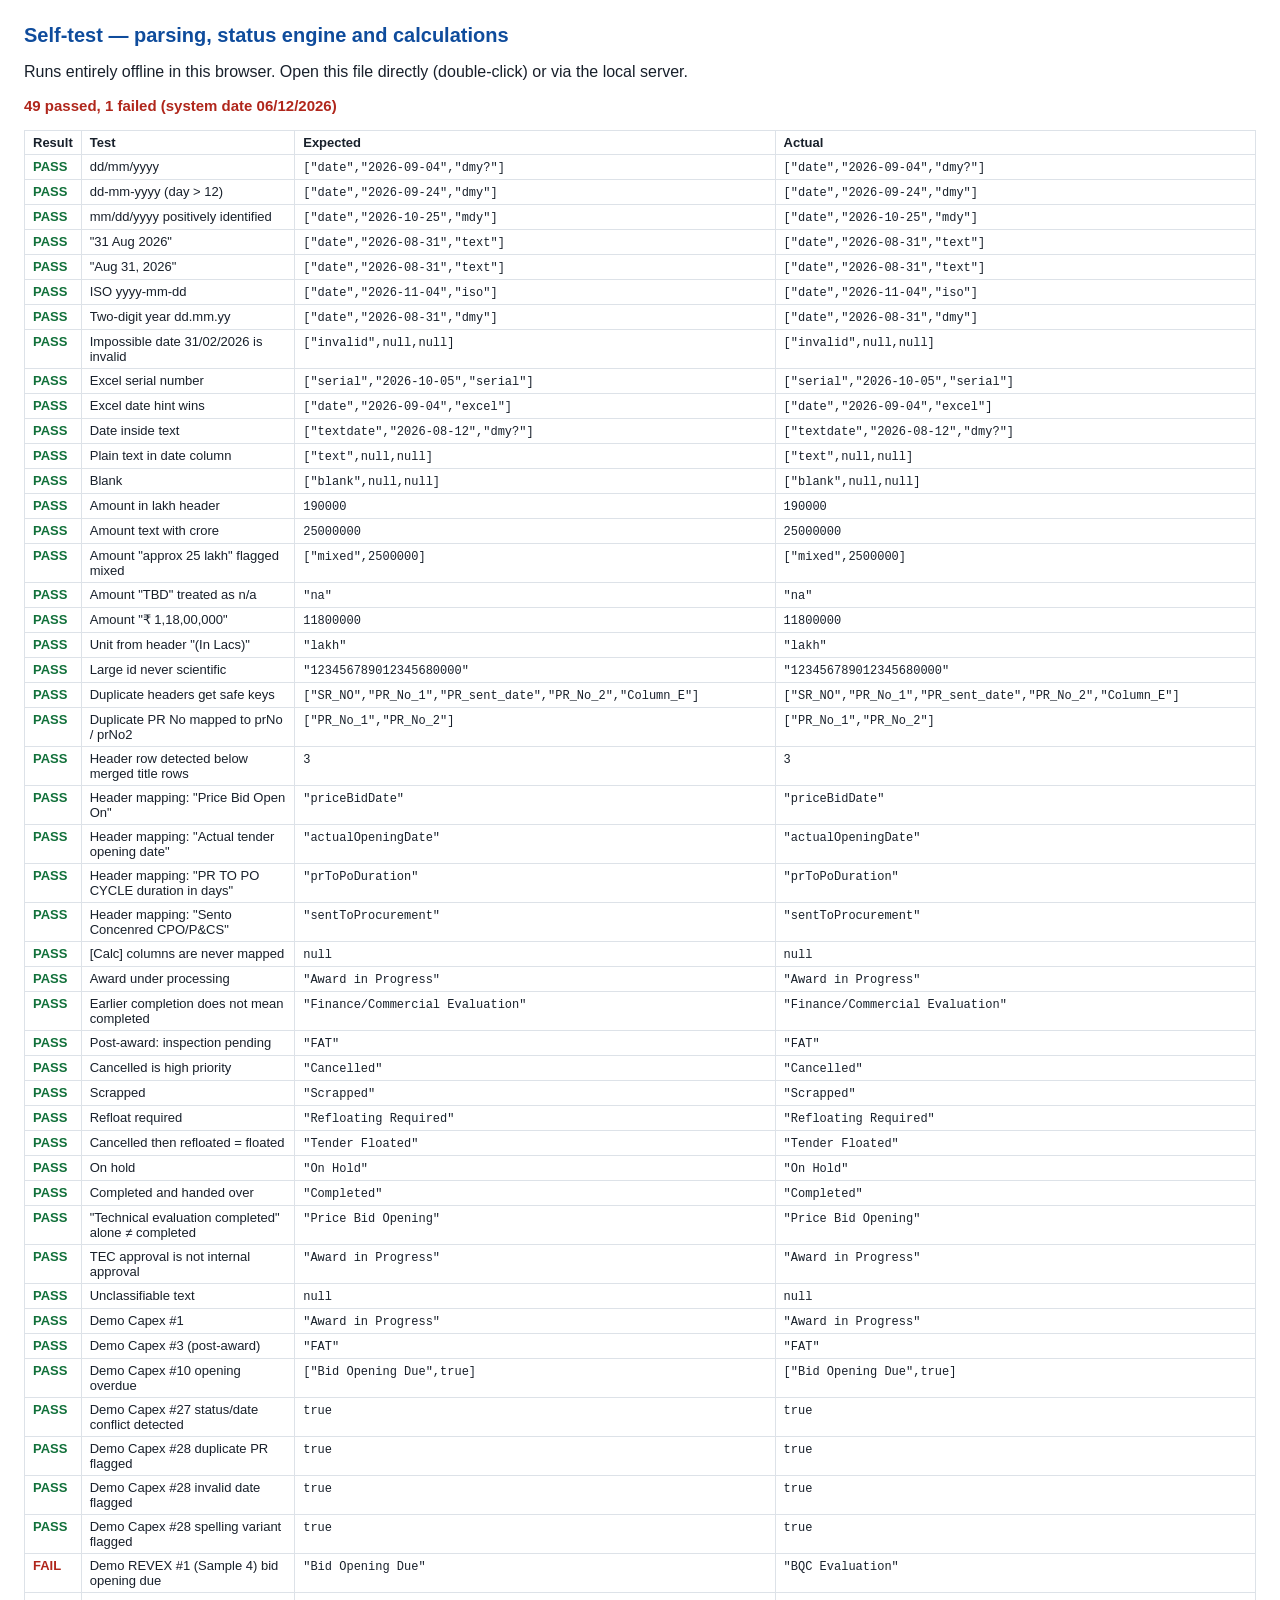
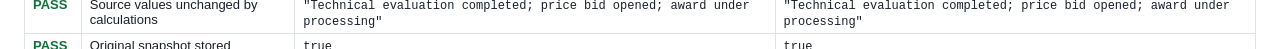
==== tests/self-test.html @ 37d15feb "Add offline Tender Monitoring Dashboard Client-side dashboard for monitoring CAPEX/REVEX tendering, " ====
<!DOCTYPE html>
<html lang="en">
<head>
  <meta charset="utf-8">
  <meta http-equiv="Content-Security-Policy" content="default-src 'self' file:; script-src 'self' file:; style-src 'self' file: 'unsafe-inline'; connect-src 'none'; object-src 'none'">
  <title>Tender Monitoring Dashboard — Self-test</title>
  <style>
    body { font-family: "Segoe UI", -apple-system, BlinkMacSystemFont, Arial, sans-serif; margin: 24px; color: #18202b; }
    h1 { font-size: 20px; color: #0f4c9c; }
    .sum { font-size: 15px; margin: 10px 0 16px; font-weight: 600; }
    table { border-collapse: collapse; width: 100%; font-size: 13px; }
    td, th { border: 1px solid #dde2e8; padding: 4px 8px; text-align: left; vertical-align: top; }
    .pass { color: #11703a; font-weight: 700; } .fail { color: #b0261b; font-weight: 700; }
    code { font-size: 12px; }
  </style>
</head>
<body>
  <h1>Self-test — parsing, status engine and calculations</h1>
  <p>Runs entirely offline in this browser. Open this file directly (double-click) or via the local server.</p>
  <div class="sum" id="sum">Running…</div>
  <table><thead><tr><th>Result</th><th>Test</th><th>Expected</th><th>Actual</th></tr></thead><tbody id="out"></tbody></table>
  <script src="../lib/xlsx.full.min.js"></script>
  <script src="../js/utils.js"></script>
  <script src="../js/icons.js"></script>
  <script src="../js/storage.js"></script>
  <script src="../js/data-normaliser.js"></script>
  <script src="../js/calculations.js"></script>
  <script src="../js/sample-data.js"></script>
  <script src="../js/audit-log.js"></script>
  <script src="../js/data-loader.js"></script>
  <script src="self-test.js"></script>
</body>
</html>
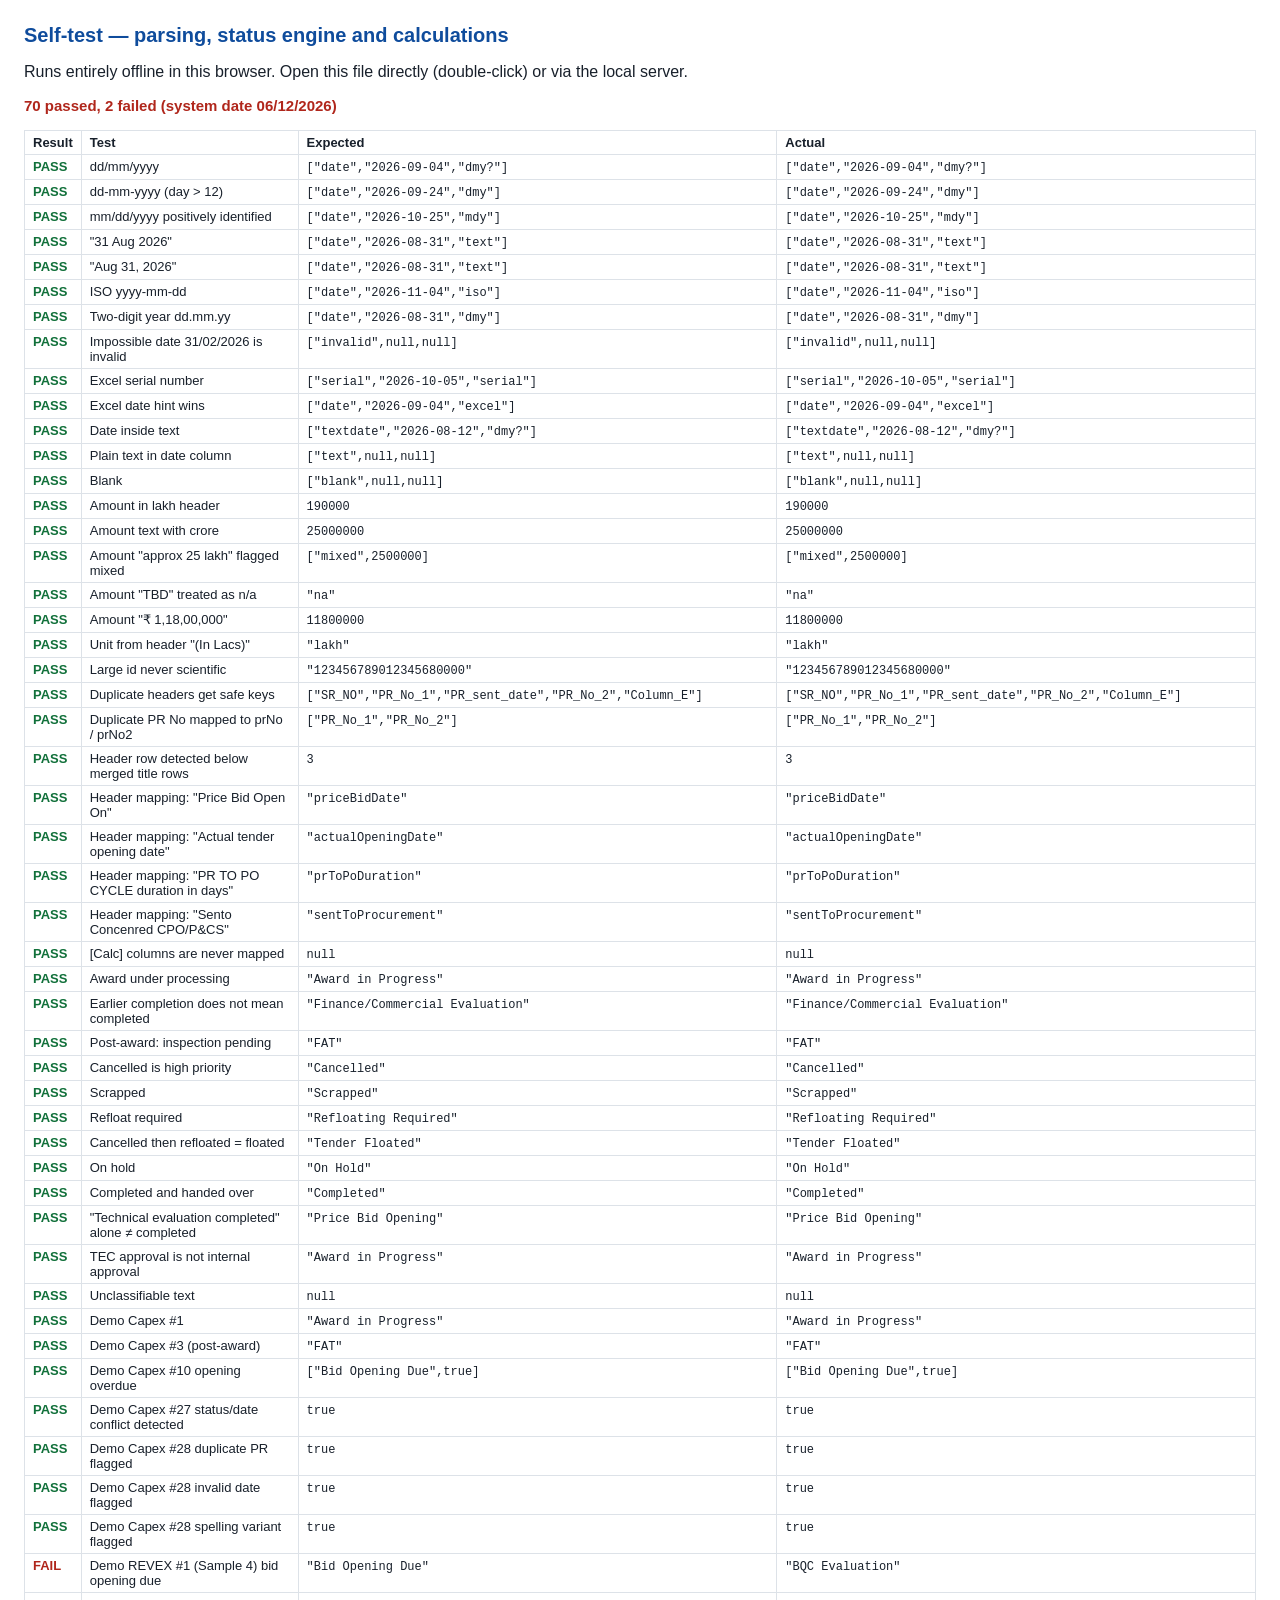
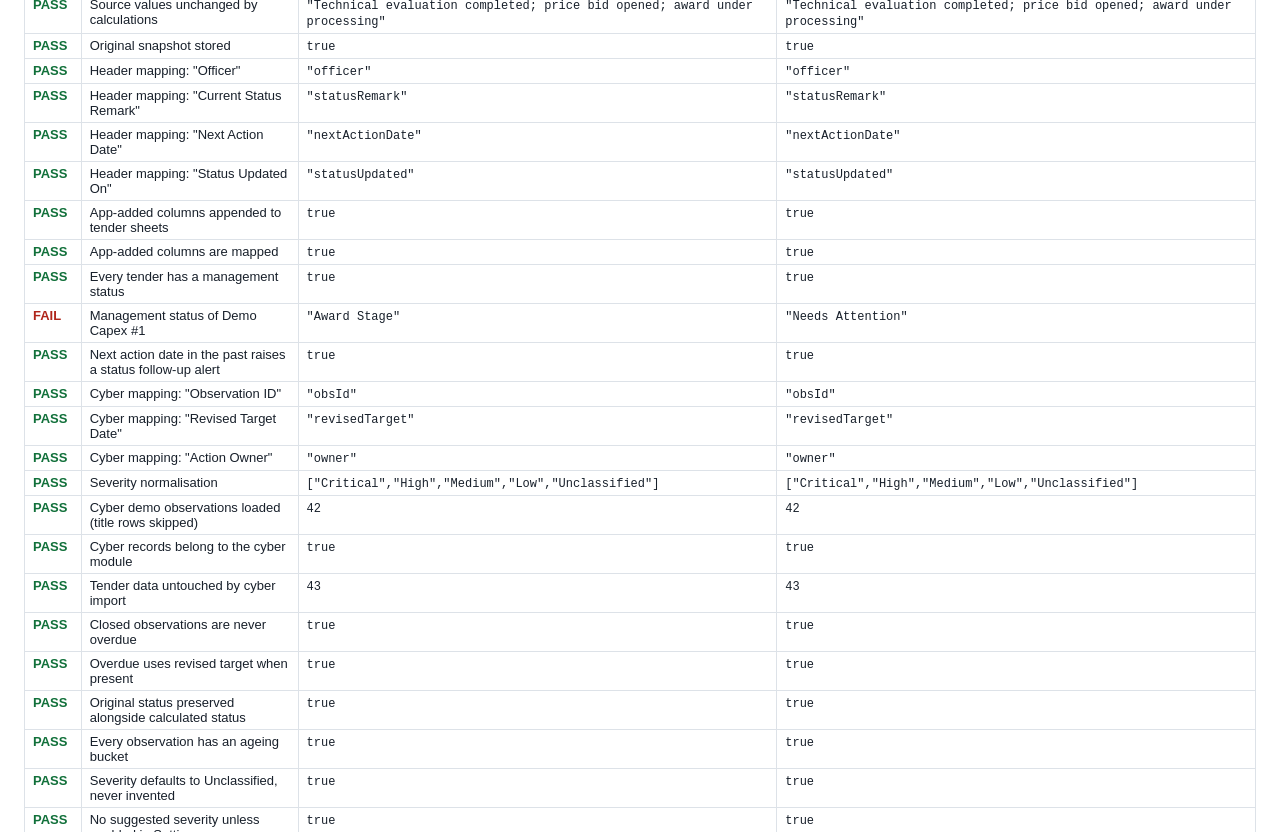
==== commit 35e0be67: "Add Apple-style UI, Excel-like editing and Cyber Security Audit module UI / UX - Apple-inspired ligh" ====
--- a/tests/self-test.html
+++ b/tests/self-test.html
@@ -27,7 +27,12 @@
   <script src="../js/calculations.js"></script>
   <script src="../js/sample-data.js"></script>
   <script src="../js/audit-log.js"></script>
+  <script src="../js/cyber-sample-data.js"></script>
+  <script src="../js/modules.js"></script>
   <script src="../js/data-loader.js"></script>
+  <script src="../js/cyber-audit.js"></script>
+  <script src="../js/cyber-audit-status.js"></script>
+  <script src="../js/cyber-audit-quality.js"></script>
   <script src="self-test.js"></script>
 </body>
 </html>
